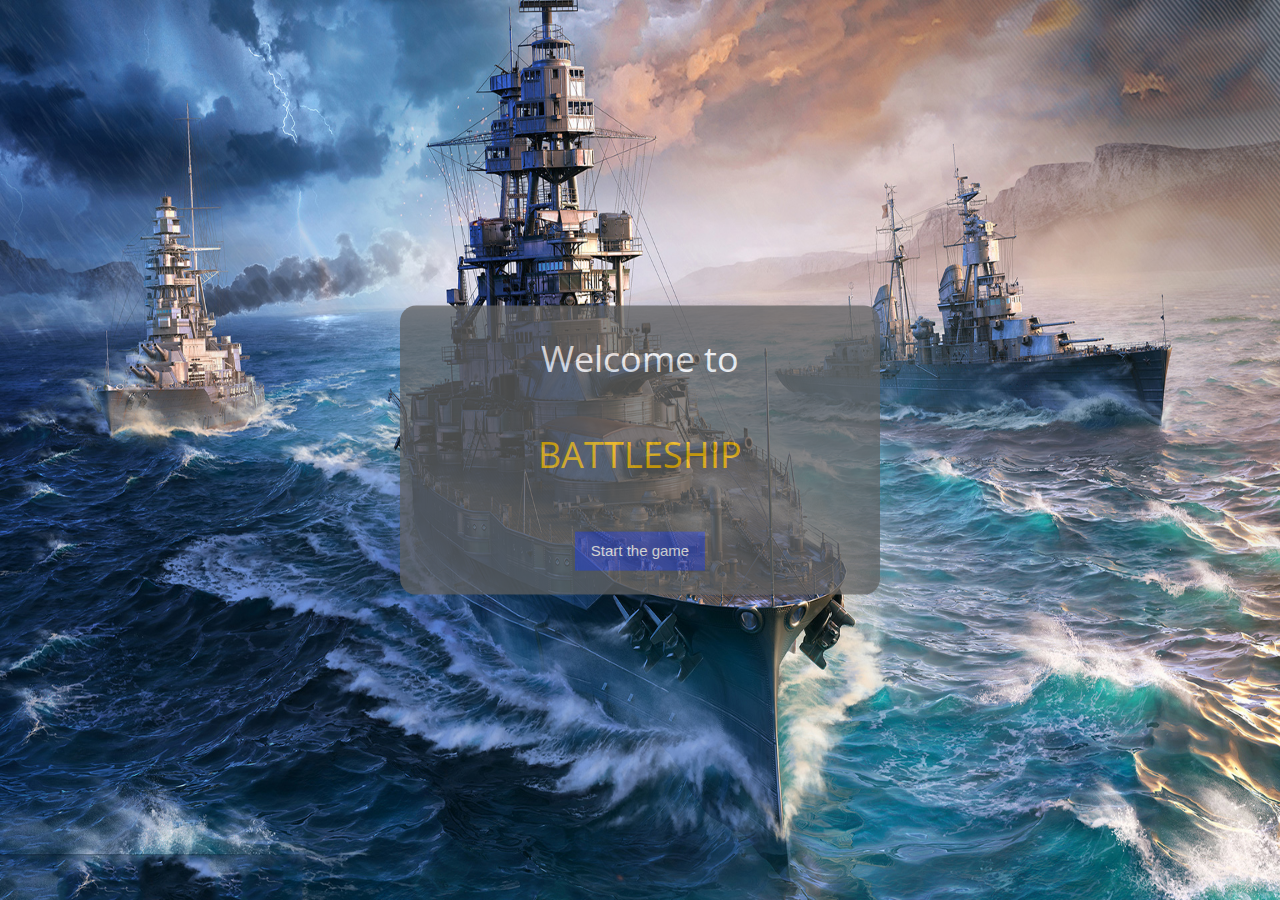
==== src/main/webapp/index.html @ ebb29f4f "Rename homepage to index" ====
<!DOCTYPE html>
<html lang="en">
<head>
    <meta charset="UTF-8">
    <title>Battleship</title>
    <link rel="stylesheet" href="https://www.w3schools.com/w3css/4/w3.css">
    <link rel="stylesheet" type="text/css" href="css/main.css">
    <link href="https://fonts.googleapis.com/css?family=Open+Sans:700&display=swap" rel="stylesheet">
</head>
<body>

<div class="w3-container w3-display-middle w3-padding-16" style="width: 40%">
    <div class="w3-panel w3-dark-grey w3-round-xlarge w3-opacity-min">
        <h1 class="w3-padding-16 w3-center open-sans-font">Welcome to</h1>

        <h1 class="w3-padding-16 w3-center open-sans-font w3-text-amber">BATTLESHIP</h1>

        <div class="w3-padding-24 w3-container w3-center">
            <a href="/battleship/registration" class="w3-btn w3-indigo">Start the game</a>
        </div>
    </div>
</div>

</body>
</html>
---- src/main/webapp/css/main.css ----
body {
    background-image: url("../images/battleship-background.jpeg");
    background-repeat: no-repeat;
    background-size: 100% 100%;
}

html {
    height: 100%
}

.open-sans-font {
    font-family: 'Open Sans', sans-serif;
}
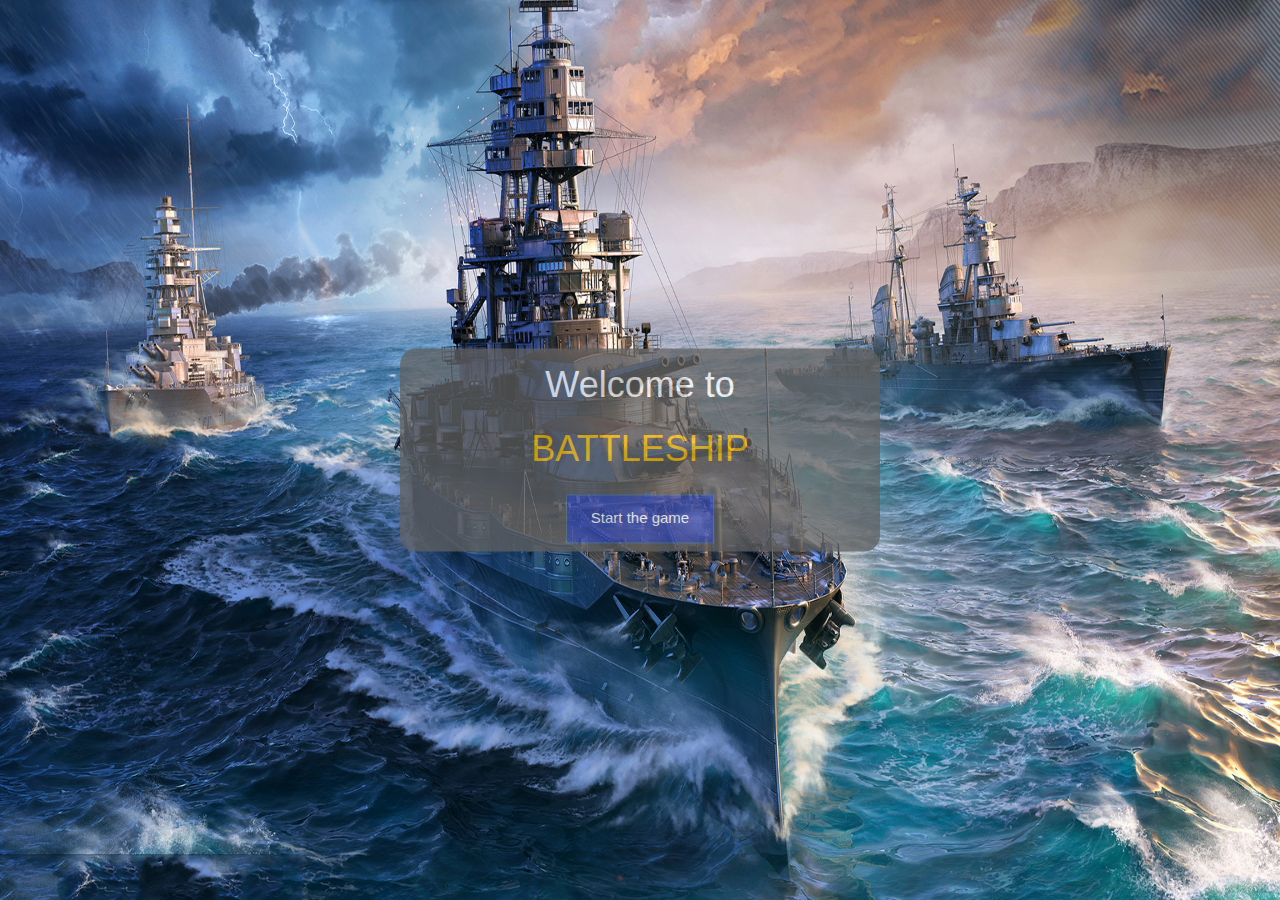
==== commit fb523164: "Add setup/game servlet, setup/await setup pages" ====
--- a/src/main/webapp/index.html
+++ b/src/main/webapp/index.html
@@ -3,23 +3,22 @@
 <head>
     <meta charset="UTF-8">
     <title>Battleship</title>
+    <link rel="stylesheet" type="text/css" href="css/main.css">
+    <link rel="stylesheet" type="text/css" href="css/fonts.css">
     <link rel="stylesheet" href="https://www.w3schools.com/w3css/4/w3.css">
-    <link rel="stylesheet" type="text/css" href="css/main.css">
-    <link href="https://fonts.googleapis.com/css?family=Open+Sans:700&display=swap" rel="stylesheet">
 </head>
 <body>
+<div class="w3-container w3-display-middle" style="width: 40%">
+    <div class="w3-panel w3-dark-grey w3-round-xlarge w3-opacity-min">
+        <h1 class="w3-center open-sans-font">Welcome to</h1>
+        <h1 class="w3-center open-sans-font w3-text-amber">BATTLESHIP</h1>
 
-<div class="w3-container w3-display-middle w3-padding-16" style="width: 40%">
-    <div class="w3-panel w3-dark-grey w3-round-xlarge w3-opacity-min">
-        <h1 class="w3-padding-16 w3-center open-sans-font">Welcome to</h1>
-
-        <h1 class="w3-padding-16 w3-center open-sans-font w3-text-amber">BATTLESHIP</h1>
-
-        <div class="w3-padding-24 w3-container w3-center">
-            <a href="/battleship/registration" class="w3-btn w3-indigo">Start the game</a>
-        </div>
+        <form class="w3-padding w3-container w3-center" action="/battleship" method="get">
+            <button class="w3-btn w3-padding-large w3-indigo w3-border w3-border-blue-grey" type="submit">
+                Start the game
+            </button>
+        </form>
     </div>
 </div>
-
 </body>
 </html>--- a/src/main/webapp/css/main.css
+++ b/src/main/webapp/css/main.css
@@ -6,8 +6,4 @@
 
 html {
     height: 100%
-}
-
-.open-sans-font {
-    font-family: 'Open Sans', sans-serif;
 }--- a/src/main/webapp/css/fonts.css
+++ b/src/main/webapp/css/fonts.css
@@ -0,0 +1,3 @@
+.open-sans-font {
+    font-family: 'Open Sans', sans-serif;
+}